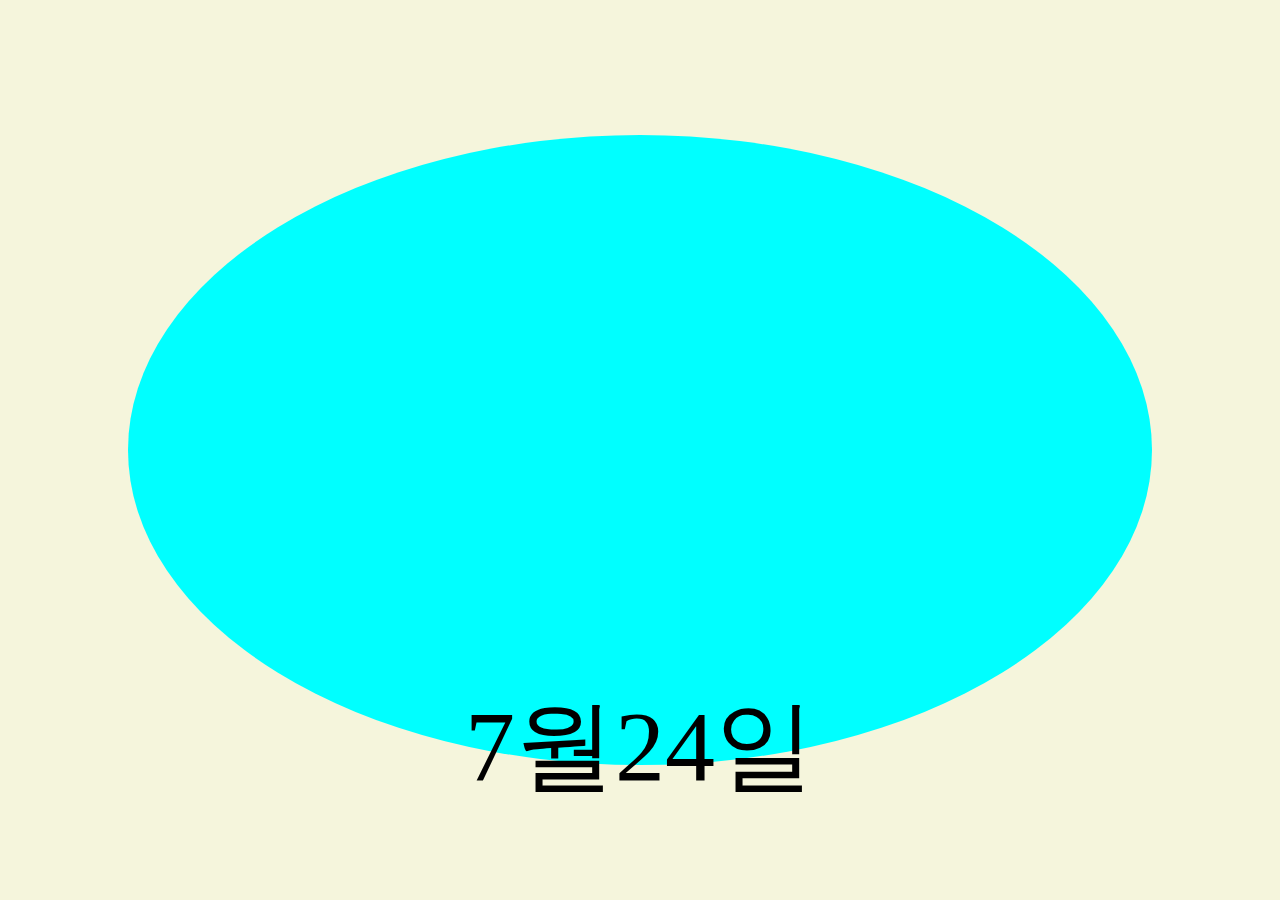
==== index.html @ f076d4a5 "Upload" ====
<!DOCTYPE html>
<html lang="en">
<head>
    <meta charset="UTF-8">
    <meta http-equiv="X-UA-Compatible" content="IE=edge">
    <meta name="viewport" content="width=device-width, initial-scale=1.0">
    <title>first</title>
    <link rel="stylesheet" href="style.css">
</head>
<body class="Clear_body">
    <section class="Clear">
        <div id="weather">
            <h1></h1>
            <span class="oval"></span>
            <span class="temp"></span>
            <span class="region"></span>
        </div>

        
        <div id="date">
            <span></span>
        </div>
    </section>
    <script src="weather.js"></script>
    <script src="date.js"></script>
</body>
</html>
---- style.css ----
*{
    margin: 0px;
    padding: 0px;
}

#weather h1{
    width: 1000px;
    height: 300px;
    text-align: center;
    font-size: 300px;
    position: absolute;
    top: 70px;
    left: 50%;
    transform: translate(-50%, -50%);
    z-index: 55;
}

#weather .oval{
    width: 80%;
    height: 70%;
    border-radius: 50%;
    position: absolute;
    top: 50%;
    left: 50%;
    transform: translate(-50%, -50%);
  }

  #weather .temp{
    font-size: 70px;
    position: absolute;
    top: 85%;
    left: 100px;
}

  #weather .region{
    font-size: 70px;
    position: absolute;
    top: 85%;
    right: 50px;
}

  #date span{
    font-size: 100px;
    text-align: center;
    position: absolute;
    top: 83%;
    left: 50%;
    transform: translate(-50%, -50%);
}


.Clear_body{
  background-color: beige;
}

.Clear #weather .oval{
  background-color: aqua;
}
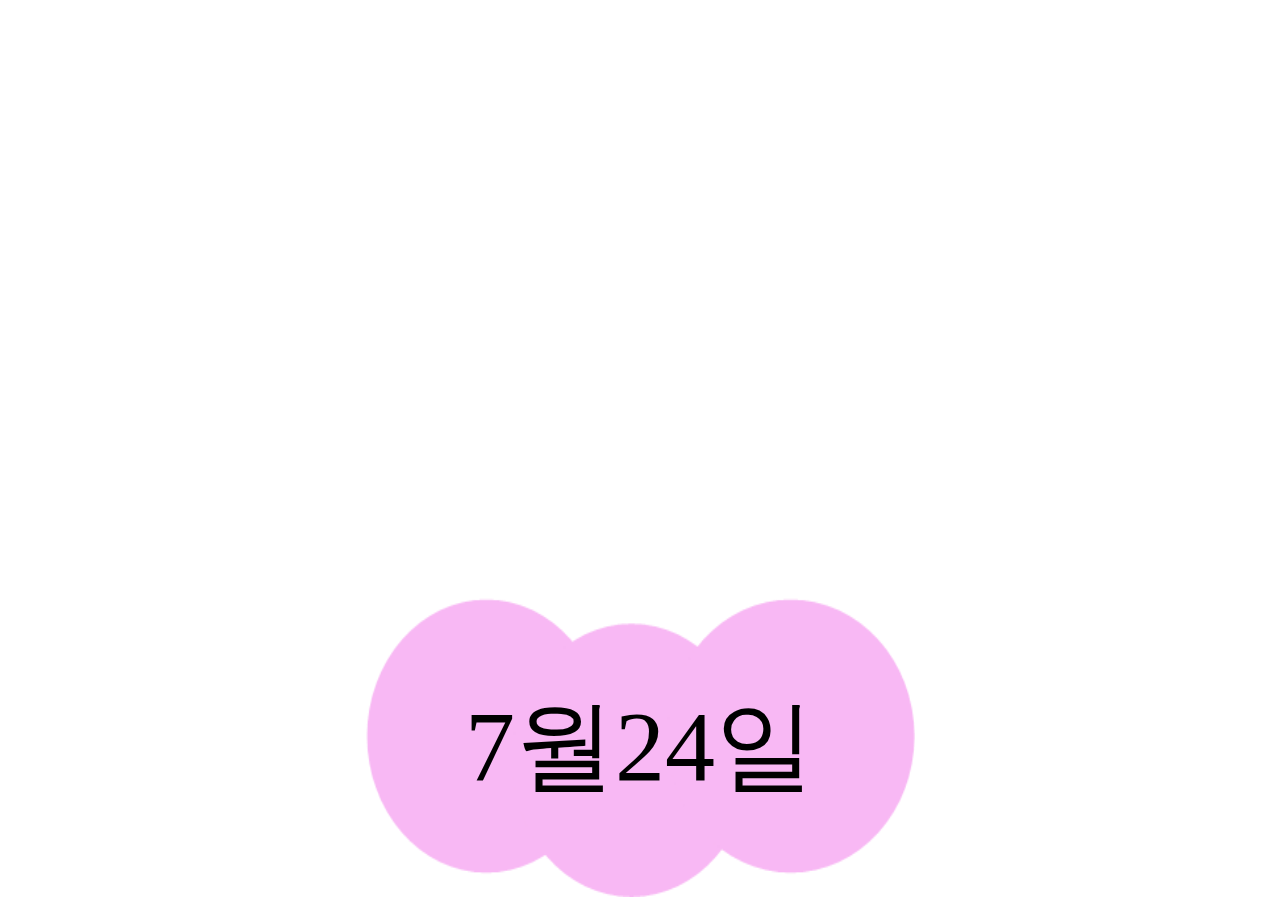
==== commit bfac96ea: "Upload" ====
--- a/index.html
+++ b/index.html
@@ -4,24 +4,40 @@
     <meta charset="UTF-8">
     <meta http-equiv="X-UA-Compatible" content="IE=edge">
     <meta name="viewport" content="width=device-width, initial-scale=1.0">
-    <title>first</title>
+    <title>weather</title>
     <link rel="stylesheet" href="style.css">
 </head>
-<body class="Clear_body">
-    <section class="Clear">
+<body>
+    <section>
+
+        <div id="canvas">
+            <canvas></canvas>
+        </div>
+
+
         <div id="weather">
             <h1></h1>
-            <span class="oval"></span>
             <span class="temp"></span>
             <span class="region"></span>
         </div>
 
-        
+
         <div id="date">
             <span></span>
         </div>
+
+        <div id="design">
+            <img class="Rain_date" src="./img/Rain_date.png">
+        </div>
+
+
     </section>
-    <script src="weather.js"></script>
-    <script src="date.js"></script>
+    <script src="./js/Clear.js"></script>
+    <script src="./js/Clouds.js"></script>
+    <script src="./js/Rain.js"></script>
+    <script src="./js/Snow.js"></script>
+    <script type="module" src="./js/weather.js"></script>
+    <script src="./js/date.js"></script>
+    <script type="module" src="./js/Key.js"></script>
 </body>
 </html>--- a/style.css
+++ b/style.css
@@ -2,14 +2,29 @@
     margin: 0px;
     padding: 0px;
 }
+
+html{
+  width: 100%;
+  height: 100%;
+}
+
+body{
+  width: 100%;
+  height: 100%;
+}
+
+canvas{
+  width: 100%;
+  height: 100%;
+}
+
 
 #weather h1{
     width: 1000px;
     height: 300px;
     text-align: center;
-    font-size: 300px;
-    position: absolute;
-    top: 70px;
+    position: absolute;
+    top: 200px;
     left: 50%;
     transform: translate(-50%, -50%);
     z-index: 55;
@@ -28,12 +43,12 @@
   #weather .temp{
     font-size: 70px;
     position: absolute;
-    top: 85%;
+    top: 82%;
     left: 100px;
 }
 
   #weather .region{
-    font-size: 70px;
+    font-size: 40px;
     position: absolute;
     top: 85%;
     right: 50px;
@@ -46,13 +61,162 @@
     top: 83%;
     left: 50%;
     transform: translate(-50%, -50%);
-}
-
+    z-index: 99;
+}
+
+
+#design img{
+  width: 550px;
+  height: 300px;
+  z-index: 9;
+  position: absolute;
+  top: 83%;
+  left: 50%;
+  transform: translate(-50%, -50%);
+}
+
+/* Clear */
 
 .Clear_body{
-  background-color: beige;
-}
-
-.Clear #weather .oval{
-  background-color: aqua;
-}+  background-color: rgb(214, 247, 255);
+}
+
+.Clear canvas{
+  width: 100%;
+  height: 100%;
+}
+
+.Clear h1 {
+  font-size: 200px;
+  font-family: 'Climate Crisis', cursive;
+  font-weight: 400;
+  color: rgb(135, 152, 248);
+}
+
+.Clear .temp,
+.Clear .region,
+.Clear #date{
+  color: rgb(135, 152, 248);
+}
+
+
+
+/* Clouds */
+
+
+.Clouds_body{
+  background-color: #b6bfcc;
+}
+
+.Clouds canvas{
+  width: 100%;
+  height: 100%;
+}
+
+.Clouds h1 {
+  font-size: 300px;
+  font-family: 'Rubik 80s Fade', cursive;
+  font-weight: 400;
+  color: rgb(255, 102, 209);
+}
+
+.Clouds #date,
+.Clouds .temp,
+.Clouds .region
+{
+  color: rgb(255, 102, 209);
+}
+
+
+.Clouds #design .cloudsimg1{
+  width: 650px;
+  height: 500px;
+  position: absolute;
+  top: 1px;
+}
+
+.Clouds #design .cloudsimg2{
+  width: 650px;
+  height: 600px;
+  position: absolute;
+  top: 250px;
+  left: 10%;
+}
+
+.Clouds #design .cloudsimg3{
+  width: 650px;
+  height: 400px;
+  position: absolute;
+  top: 600px;
+  left: 50%;
+}
+
+
+/* Rain */
+
+.Rain_body{
+  background-color: rgb(196, 136, 253);
+}
+
+.Rain canvas{
+  width: 100%;
+  height: 100%;
+}
+
+.Rain h1 {
+  font-size: 300px;
+  font-family: 'Permanent Marker', cursive;
+  font-weight: 400;
+  color: rgb(128, 128, 128);
+}
+
+.Rain .temp,
+.Rain .region,
+.Rain #date
+{
+  color: rgb(128, 128, 128);
+}
+
+.Rain #design .RainImg{
+  width: 100px;
+  height: 100px;
+}
+
+.Rain #design .Rain_date{
+  width: 550px;
+  height: 300px;
+  z-index: 9;
+  position: absolute;
+  top: 83%;
+  left: 50%;
+  transform: translate(-50%, -50%);
+}
+
+/* Snow */
+
+.Snow_body{
+  background-color: #b6bfcc;
+}
+
+.Snow canvas{
+  width: 100%;
+  height: 100%;
+}
+
+.Snow h1 {
+  font-size: 200px;
+  font-family: 'Lobster', cursive;
+  font-weight: 400;
+  color: rgb(255, 19, 78);
+}
+
+.Snow .temp,
+.Snow .region,
+.Snow #date{
+  color: rgb(255, 19, 78);
+}
+
+
+
+
+
